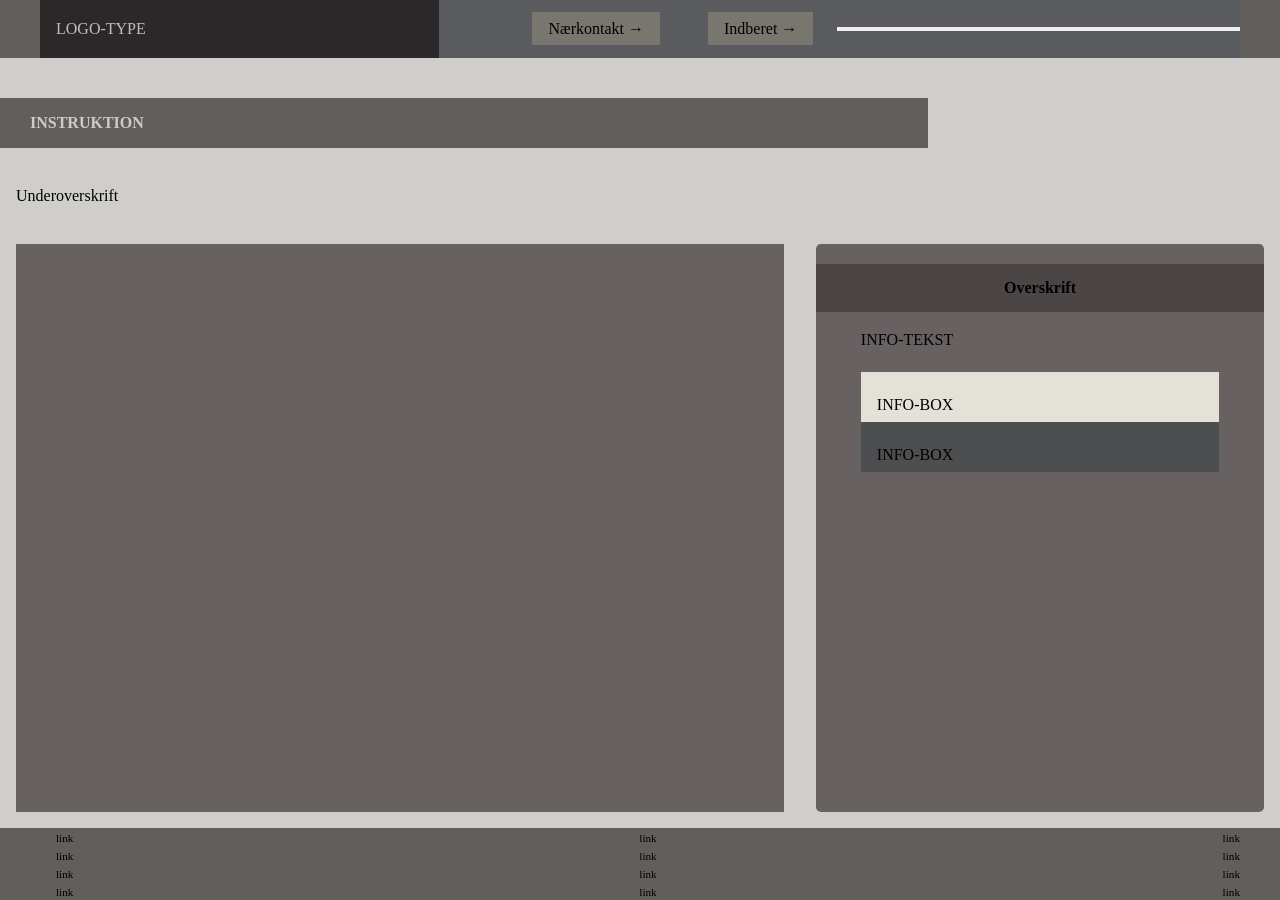
==== instruction.html @ 0f815998 "initializes project" ====
<!DOCTYPE html>
<html lang="da">

<head>
  <meta charset="UTF-8">
  <meta name="viewport" content="width=device-width, initial-scale=1.0">
  <link rel="stylesheet" href="css/custom.css">
  <link rel="stylesheet" href="css/fonts.css">
  <link rel="stylesheet" href="css/general.css">
  <link rel="stylesheet" href="css/layout.css">
  <link rel="stylesheet" href="css/burger.css">
  <link rel="stylesheet" href="css/cards.css">
  <link rel="stylesheet" href="css/infographic.css">
  <link rel="icon" type="image/png" href="img/fav.png">
  <title>Emergency Site</title>
</head>

<body id="instruction">
  <header>
    <nav>
      <div id="logotype-wrapper" class="logo">
        <a href="index.html"> LOGO-TYPE </a>
      </div>
      <ul class="menu">
        <li><a class="menuItem" href="instruction.html">Nærkontakt </a></li>
        <li><a class="menuItem" href="register.html">Indberet</a></li>
      </ul>
      <button class="burger">
        <span class="line"></span>
        <span class="line"></span>
        <span class="line"></span>
      </button>
    </nav>
  </header>

  <main>
    <h1>INSTRUKTION</h1>
    <p>Underoverskrift</p>
    <section class="info-graphic"></section>
    <section class="info-text">
      <h2>Overskrift</h2>
      <article>
        <p class="placeholder">INFO-TEKST</p>
      </article>
      <aside id="efficiency" class="info-box">INFO-BOX</aside>
      <aside id="requirement" class="info-box">INFO-BOX</aside>
    </section>
  </main>

  <footer>
    <nav>
      <ul>
        <li><a href="#">link</a></li>
        <li><a href="#">link</a></li>
        <li><a href="#">link</a></li>
        <li><a href="#">link</a></li>
      </ul>
      <ul>
        <li><a href="#">link</a></li>
        <li><a href="#">link</a></li>
        <li><a href="#">link</a></li>
        <li><a href="#">link</a></li>
      </ul>
      <ul>
        <li><a href="#">link</a></li>
        <li><a href="#">link</a></li>
        <li><a href="#">link</a></li>
        <li><a href="#">link</a></li>
      </ul>
    </nav>
  </footer>
</body>

</html>
---- css/custom.css ----
:root {
  /* Background color */
  --color-bg: #cfceca;

  /* Header background color */
  --color-head-bg: #625e5c;

  /* Logotype */
  --color-logotype-bg: #2a2828;
  --color-text-logotype: #c1bfb8;
  --font-logotype-size: 1rem;

  /* Global menu */
  --color-menu-bg: #5a5b5e;
  /* Links */
  --color-link-bg: #78766e;
  --color-link-hover: #fff;
  --color-link-active: #99958f;
  --border-radius-links: 1px;

  /* Headlines (size)*/
  --font-h1-size: 1rem;
  --font-h2-size: 1rem;
  --font-h3-size: 1rem;

  --headline2-size: 1rem;
  --headline3-size: 1rem;
  --font-sub1-size: 1rem;

  /* Headlines (color) */
  --color-headline-bg: #4b4545;

  /* Tekst */
  --color-text: #000;
  --color-text-inverted: #cdccc4;

  /* Andet tekst */
  --followup-text-size: 1rem;

  /*  Margins */
  --margin-head-bottom: 5px;

  /* Borders */
  --border-radius: 5px;

  /* Cards */
  --color-card-bg: #e3e1d8;
  --color-card-bg-inverted: #4d4e4f;
  --color-cta-card-bg: #847f7e;
  --color-cta-card-bg-inverted: #c0bfb9;

  /* Fonts & font weights*/
  --font-family-sans: ui-sans-serif;
  --font-weight-bold: 700;
  --font-weight-medium: 500;
  --font-weight-regular: 300;
  --font-weight-light: 200;

  /* Infographics background colors*/
  --color-info-bg: #676161;
}
---- css/fonts.css ----
@font-face {
  font-family: "Rubik";
  src: url("../fonts/Rubik-VariableFont_wght.woff2") format("woff2-variations"),
    url("/fonts/Rubik-Regular.woff") format("woff");
  font-weight: 200 700;
  font-style: normal;
}
---- css/general.css ----
* {
  margin: 0;
  padding: 0;
  box-sizing: border-box;
}
body {
  font-family: var(--font-family-sans);
  color: var(--color-text);
  background-color: var(--color-bg);
}
header {
  height: min-content;
  background-color: var(--color-head-bg);
}
#main-disclamer {
  height: 225px;
  background-color: var(--color-head-bg);
  display: flex;
  justify-content: flex-start;
  align-items: center;
  padding-left: 2rem;
  padding-bottom: 2%;
  margin-bottom: var(--margin-head-bottom);
}
#main-disclamer-content {
  display: flex;
  column-gap: 1rem;
}
main section {
  padding: 20px;
  border-radius: var(--border-radius);
}
h1 {
  font-size: var(--font-h1-size);
  font-weight: var(--font-weight-bold);
  color: var(--color-text-inverted);
  margin: 5px 0;
  line-height: 1.3rem;
  text-align: left;
}

#instruction h1,
#register h1 {
  margin: 40px 0 20px 0;
  padding: 15px 30px;
  background-color: var(--color-head-bg);
  font-size: var(--font-h2-size);
}
#instruction p {
  grid-column: 1/-1;
  margin-bottom: 20px;
  font-size: var(--font-h2-size);
  line-height: 1.5rem;
}
.sub {
  font-size: var(--font-sub1-size);
  font-weight: var(--font-weight-light);
  color: var(--color-text-inverted);
}
h2 {
  font-size: var(--headline2-size);
}
h3 {
  font-size: var(--headline3-size);
}
main > h1 {
  width: calc(80% - 6rem);
}
/* NAVIGATION STRUCTURES */
header > nav {
  height: 100%;
  background-color: var(--color-menu-bg);
}
nav ul {
  list-style: none;
}
a {
  font-family: var(--font-family-sans);
}
nav a {
  text-decoration: none;
  color: var(--color-text);
}
/* Måske skal du lave en ny regel for logotype-wrapper, når du har lavet din logotype */
#logotype-wrapper {
  background-color: var(--color-logotype-bg);
  display: flex;
  justify-content: flex-start;
  align-items: center;
  height: 3.6rem;
}
#logotype-wrapper > a {
  color: var(--color-text-logotype);
  font-size: var(--font-logotype-size);
  font-weight: var(--font-weight-medium);
  width: max-content;
  margin-left: 1rem;
}
/* Global menu */
header nav li a {
  margin: 1.5rem;
  background-color: var(--color-link-bg);
  color: var(--color-text);
  font-size: var(--followup-text-size);
  padding: 0.5rem 1rem;
  border-radius: var(--border-radius-links);
}
/* Pilen efter menu-tekst */
header > nav li > a:after {
  content: " \2192";
}
/* Global menu hover effekt - Lav den om til det, du synes */
nav a:hover {
  background-color: var(--color-link-hover);
}
nav a:active {
  background-color: var(--color-link-active);
}

/* FOOTER */
footer {
  background-color: var(--color-head-bg);
}

footer a {
  font-size: 0.7rem;
}
---- css/layout.css ----
/* LAYOUT FOR MAIN CONTENT */
body {
  display: grid;
  grid-template-rows: auto 1fr auto;
  min-height: 100vh;
  margin: 0 auto;
}
main {
  display: grid;
  row-gap: 1rem;
}
main > *:not(:first-child) {
  margin: 0 1rem;
}
main {
  grid-template-rows: min-content min-content 1fr min-content;
}
#instruction main {
  grid-template-rows: min-content min-content min-content 1fr min-content;
}
/* LAYOUT FOR HEADER AND FOOTER */
footer {
  display: grid;
  grid-template-columns: 1fr minmax(300px, 1200px) 1fr;
}

header {
  grid-row: 1;
  display: grid;
  grid-template-columns: 1fr minmax(300px, 1200px) 1fr;
}
header nav,
footer nav {
  grid-column: 2 / 3;
  display: flex;
  justify-content: space-between;
  align-items: center;
}
header nav > * {
  flex: 1;
}
nav ul {
  display: flex;
  justify-content: flex-end;
  align-items: center;
}
header ul {
  height: 100%;
  width: clamp(175px, 50%, 300px);
}
footer ul {
  flex-direction: column;
  padding-left: 1rem;
}

/* LAYOUT FOR SECTIONS */

@media (width > 600px) {
  #instruction > main,
  #register > main {
    grid-template-columns: 5fr 3fr;
    grid-template-rows: auto auto 1fr auto;
  }

  .qr {
    order: 1;
  }

  h1 {
    grid-column: 1 / -1;
  }
}
---- css/cards.css ----
.daily_card {
  background-color: var(--color-card-bg);
  display: grid;
  grid-template-columns: 3fr 5fr;
  gap: 10px;
  padding: 40px 0 40px 20px;
  border-radius: var(--border-radius);
  height: minmax(200px, min-content);
}
.daily_text {
  display: grid;
  grid-template-rows: repeat(3, min-content);
  gap: 10px;
}
.daily_text h2 {
  background-color: var(--color-headline-bg);
  color: var(--color-text-inverted);
  padding: calc(1.1rem / 1.5) 0 calc(1.1rem / 2) 1rem;
  margin: 0 0 0.5rem 0;
}
.daily_text p {
  padding-right: 2rem;
  margin: 0 0 1rem 0;
}
.daily_text .cta_btn {
  justify-self: left;
  width: 80%;
}
.daily_img {
  width: 100%;
  height: 100%;
  object-fit: cover;
}
.news_card {
  background-color: var(--color-card-bg);
  display: grid;
  gap: 0.4rem;
  padding: 1rem 0;
  height: minmax(300px, min-content);
}
.news_card:nth-child(2n) {
  background-color: var(--color-card-bg-inverted);
}
.news_card > * {
  padding: 0 1rem;
}
.news_card h3 {
  margin: 0.5rem 0 0 0;
}
.news_card p {
  margin: 0 0 1rem 0;
}
.news_card:first-child:before {
  content: "BREAKING NEWS";
  background-color: var(--color-headline-bg);
  color: var(--color-text);
  font-size: var(--font-h3-size);
  font-weight: var(--font-weight-medium);
  text-align: center;
  line-height: 1rem;
  padding: calc(1.1rem / 1.5) 0 calc(1.1rem / 2) 0;
}
.news_card:first-child {
  border-radius: var(--border-radius) var(--border-radius) 0 0;
}
.news_card:last-child {
  border-radius: 0 0 var(--border-radius) var(--border-radius);
}

.news_card .cta_btn {
  justify-self: center;
}
.cta_btn {
  display: inline-block;
  padding: 0.4rem 1rem;
  background-color: var(--color-cta-card-bg);
  color: var(--color-text-inverted);
  text-decoration: none;
  width: max-content;
  border-radius: var(--border-radius);
}
.news_card .cta_btn {
  background-color: var(--color-cta-card-bg);
}
.news_card:nth-of-type(2n) .cta_btn {
  background-color: var(--color-cta-card-bg-inverted);
  color: var(--color-text);
}
.cta_btn:after {
  content: "\2192";
  margin-left: 1rem;
}
---- css/infographic.css ----
#head-txt {
  fill: rgb(54, 54, 54);
}
.info-graphic,
.info-text {
  background-color: var(--color-info-bg);
  padding: 20px 0;
}
.info-graphic {
  border-radius: 0;
  margin: 60px auto 80px auto;
}
.info-text h2 {
  line-height: 3rem;
  text-align: center;
  background-color: var(--color-headline-bg);
  color: var(--color-text);
  margin-bottom: 1rem;
}
.info-text h3 {
  font-size: 0.8rem;
  line-height: 0.8rem;
  font-weight: 600;
  margin: 0;
  padding: 0;
}
.info-text > *:not(:first-child) {
  margin: 0 clamp(1rem, 10%, 7rem);
}
.info-text p {
  font-size: 0.8rem;
  line-height: 1.3;
  margin: 0 0 1.2rem 0;
  padding: 0;
}
.info-box {
  padding: 1.5rem 1rem 0.5rem 1rem;
  background-color: var(--color-card-bg);
}
.info-box:nth-of-type(2n) {
  background-color: var(--color-card-bg-inverted);
}
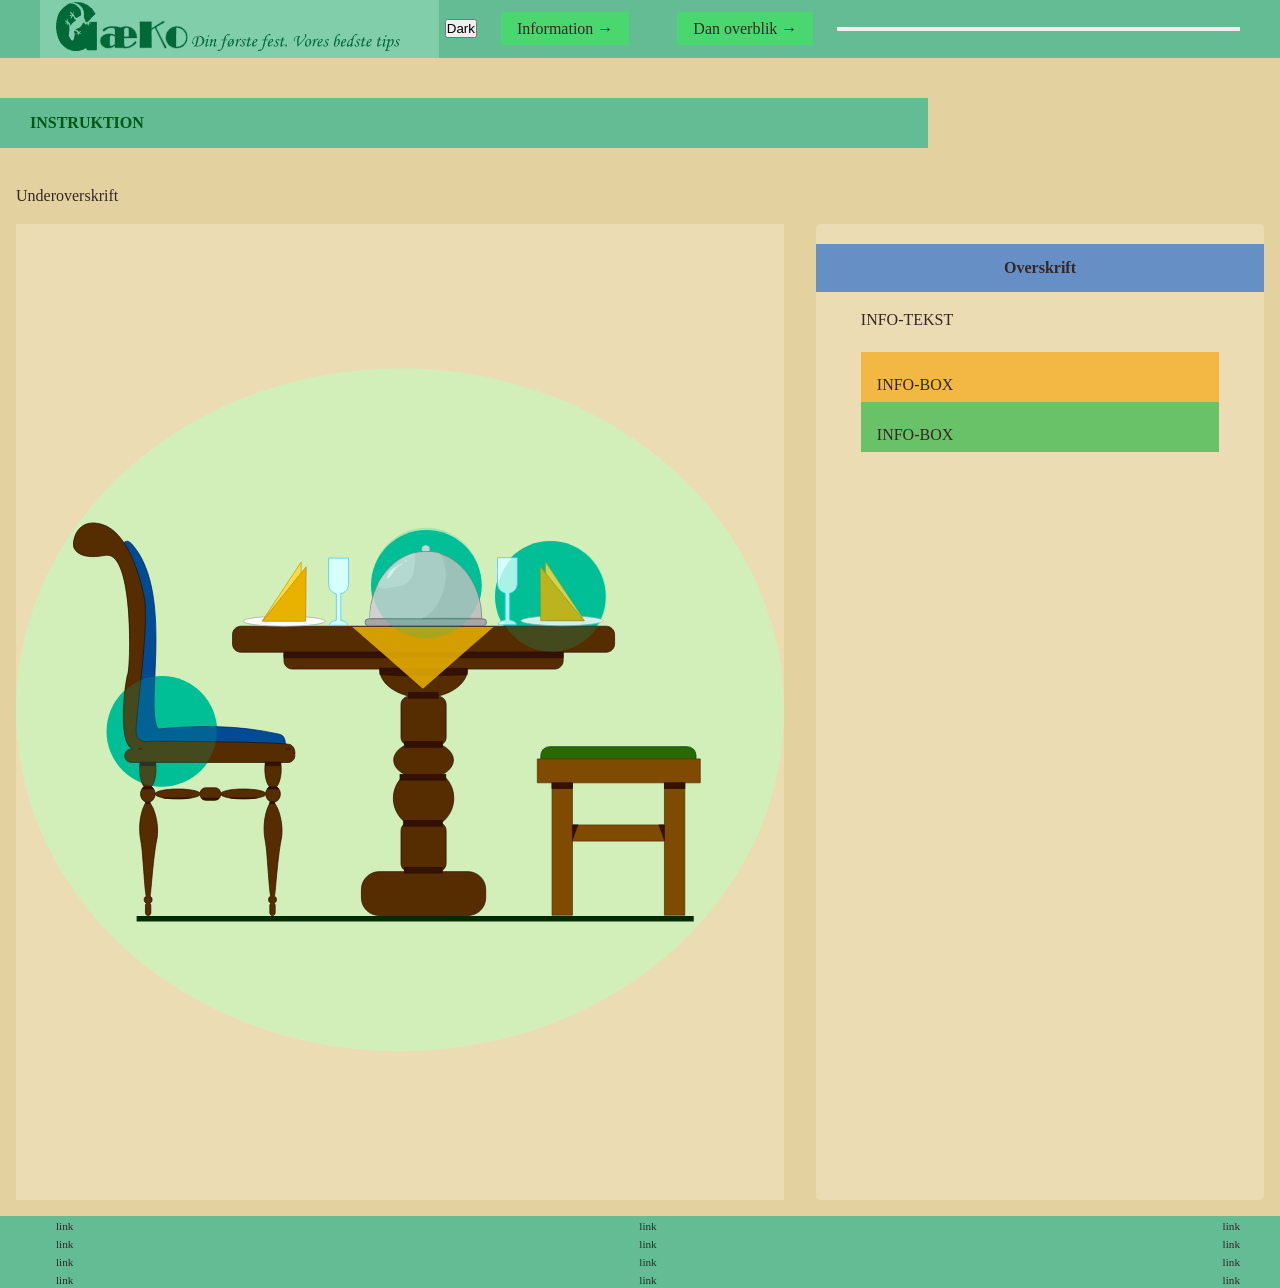
==== commit 1c2b2202: "everything changed from last submit" ====
--- a/instruction.html
+++ b/instruction.html
@@ -19,11 +19,13 @@
   <header>
     <nav>
       <div id="logotype-wrapper" class="logo">
-        <a href="index.html"> LOGO-TYPE </a>
+        <a href="index.html"> <img src="imgs/gaeko_logotype.webp" alt="gæko"> <img src="imgs/gaeko_slogan2.webp"
+            alt="slogan"> </a>
       </div>
       <ul class="menu">
-        <li><a class="menuItem" href="instruction.html">Nærkontakt </a></li>
-        <li><a class="menuItem" href="register.html">Indberet</a></li>
+        <button id="toggle-btn">Dark</button>
+        <li><a class="menuItem" href="instruction.html">Information</a></li>
+        <li><a class="menuItem" href="register.html">Dan overblik</a></li>
       </ul>
       <button class="burger">
         <span class="line"></span>
@@ -36,7 +38,183 @@
   <main>
     <h1>INSTRUKTION</h1>
     <p>Underoverskrift</p>
-    <section class="info-graphic"></section>
+    <section class="info-graphic">
+      <?xml version="1.0" encoding="UTF-8"?>
+      <svg id="Layer_2" data-name="Layer 2" xmlns="http://www.w3.org/2000/svg" width="1048.2" height="931.79"
+        viewBox="0 0 1048.2 931.79">
+        <g id="Baggrund">
+          <path
+            d="M1048.2,465.89c0,257.31-234.64,465.9-524.1,465.9S0,723.2,0,465.89,234.65,0,524.1,0c9.46,0,18.87.22,28.21.67.81.03,1.62.07,2.43.13,275.2,14.09,493.46,216.93,493.46,465.09Z"
+            style="fill: #bfffbf; opacity: .56;" />
+          <rect x="164.63" y="747.19" width="760.34" height="7.47" style="fill: #032a00;" />
+          <circle cx="199.07" cy="495.28" r="75.54" style="fill: #00bf96;" />
+          <circle cx="560.06" cy="296.02" r="75.54" style="fill: #00bf96;" />
+          <circle cx="559.25" cy="246.65" r="5.72" style="fill: #e6e6e6; stroke: #959595; stroke-miterlimit: 10;" />
+          <circle cx="729.29" cy="311.05" r="75.54" style="fill: #00bf96;" />
+        </g>
+        <g id="Bord">
+          <path
+            d="M805.68,351.68h-498.87c-6.2,0-11.27,5.07-11.27,11.27v12.92c0,6.2,5.07,11.27,11.27,11.27h58.94v11.73c0,6.2,5.07,11.27,11.27,11.27h119.32c0,17.35,17.36,32.05,41.36,37.14h-.98c-6.2,0-11.27,5.07-11.27,11.27v44.79c0,4.64,2.84,8.64,6.87,10.37-10.18,4.62-16.81,12.1-16.81,20.55s6.01,15.22,15.38,19.87c-9.66,7.55-15.87,19.29-15.87,32.5,0,13.86,6.84,26.11,17.33,33.58-4.04,1.72-6.89,5.73-6.89,10.38v44.79c0,6.2,5.07,11.27,11.27,11.27h-41.1c-13.31,0-24.2,10.89-24.2,24.2v11.5c0,13.31,10.89,24.2,24.2,24.2h121.25c13.31,0,24.2-10.89,24.2-24.2v-11.5c0-13.31-10.89-24.2-24.2-24.2h-41.1c6.2,0,11.27-5.07,11.27-11.27v-44.79c0-4.65-2.85-8.66-6.89-10.38,10.48-7.48,17.33-19.73,17.33-33.58s-6.22-24.95-15.87-32.5c9.37-4.65,15.38-11.82,15.38-19.87,0-8.45-6.63-15.93-16.81-20.55,4.03-1.72,6.87-5.73,6.87-10.37v-44.79c0-6.2-5.07-11.27-11.27-11.27h-.98c24.01-5.09,41.36-19.79,41.36-37.14h119.32c6.2,0,11.27-5.07,11.27-11.27v-11.73h58.94c6.2,0,11.27-5.07,11.27-11.27v-12.92c0-6.2-5.07-11.27-11.27-11.27Z"
+            style="fill: #552d00; stroke: #2a1000; stroke-miterlimit: 10;" />
+          <rect x="365.77" y="386.93" width="380.98" height="7.91"
+            style="fill: #351104; stroke: #2a1000; stroke-miterlimit: 10;" />
+          <rect x="535.5" y="441.96" width="40.59" height="7.91"
+            style="fill: #351104; stroke: #2a1000; stroke-miterlimit: 10;" />
+          <rect x="530.1" y="508.98" width="51.75" height="7.91"
+            style="fill: #351104; stroke: #2a1000; stroke-miterlimit: 10;" />
+          <rect x="524.1" y="553.84" width="62.54" height="7.91"
+            style="fill: #351104; stroke: #2a1000; stroke-miterlimit: 10;" />
+          <rect x="528.85" y="616.68" width="53" height="7.91"
+            style="fill: #351104; stroke: #2a1000; stroke-miterlimit: 10;" />
+          <rect x="530.1" y="680.71" width="51.75" height="7.91"
+            style="fill: #351104; stroke: #2a1000; stroke-miterlimit: 10;" />
+          <path
+            d="M615.68,418.1c-49.14.87-65.44,3.51-119-.58.02-2.92-.1-5.79.1-8.71,40.79,0,77.58.78,119.01.32.27,3.01.03,5.97-.11,8.97Z"
+            style="fill: #351104; stroke: #2a1000; stroke-miterlimit: 10;" />
+        </g>
+        <g id="Skammel">
+          <rect x="716.31" y="516.05" width="211.82" height="33.55" rx="12" ry="12"
+            style="fill: #296a00; stroke: #003f19; stroke-miterlimit: 10;" />
+          <path
+            d="M933.89,532.83h-222.37v32.59h20.13v180.67h27.8v-101.12h125.56v101.12h27.8v-180.67h21.09v-32.59ZM885,622.92h-125.56v-57.51h125.56v57.51Z"
+            style="fill: #7f4b00; stroke: #553400; stroke-miterlimit: 10;" />
+          <rect x="731.52" y="565.42" width="27.92" height="7.91"
+            style="fill: #351104; stroke: #2a1000; stroke-miterlimit: 10;" />
+          <rect x="885" y="565.42" width="27.92" height="7.91"
+            style="fill: #351104; stroke: #2a1000; stroke-miterlimit: 10;" />
+          <polyline points="759.44 644.97 759.44 622.92 767.36 622.92"
+            style="fill: #351104; stroke: #2a1000; stroke-miterlimit: 10;" />
+          <polyline points="885 644.97 885 622.92 877.09 622.92"
+            style="fill: #351104; stroke: #2a1000; stroke-miterlimit: 10;" />
+        </g>
+        <g id="Pude_til_stol" data-name="Pude til stol">
+          <path
+            d="M367.71,511.05c-1.09-6.39-1.4-10.5-9.8-12.34-55.77-12.22-108.19-11.85-163.85-6.75-19.42-28.34,22.52-183.06-34.56-250.75-5.91-7.01-8.85-7.09-14.82-1.54-2.5,2.32-1.66,4-1.68,8.55-.05,10.88-1.99,1,2.1,15.89,40.8,148.43-23.91,174.62,17.09,245.09,3.57,6.14,8.63,6.53,14.2,5.45,1.96,2.92,4.5,4.74,9.96,3.67,59.97-11.69,109.71.24,168.68,4.16,8.2.55,9.39-3.59,12.27-9.04.33-.62.53-1.66.41-2.39Z"
+            style="fill: #004b94; stroke: #00206a; stroke-miterlimit: 10;" />
+        </g>
+        <g id="Stol">
+          <g>
+            <path
+              d="M271.91,572.23h-13.14c-4.05,0-7.36,3.27-7.37,7.28-2.52-3.2-15.22-5.64-30.53-5.64-17.12,0-30.99,3.05-30.99,6.8s13.88,6.8,30.99,6.8c15.31,0,28.01-2.44,30.53-5.64,0,4,3.32,7.28,7.37,7.28h13.14c4.05,0,7.37-3.28,7.37-7.28v-2.32c0-4.01-3.32-7.28-7.37-7.28Z"
+              style="fill: #552d00; stroke: #2a1000; stroke-miterlimit: 10;" />
+            <path
+              d="M377.82,516.04s-1.26-1.52-3.1-2.58c-6.56-3.77-156.29-4.68-190.32-4.86,0,0-19.43,4.86-20.5-12.41s18.35-147.31,11.33-182.93c-7.01-35.61-24.28-90.11-57.2-100.37-32.92-10.25-41.01,18.89-39.39,30.22,0,0,3.78,19.43,43.17,11.87,39.39-7.55,34.53,152.17,30.76,161.88-3.42,8.8-14.82,93.85,6.37,102.27h-1.16c-5.14,0-9.35,4.16-9.35,9.24h0c0,5.08,4.21,9.24,9.35,9.24h11.65c-.44,2.86-.68,5.96-.68,9.18,0,10.54,2.55,19.65,6.25,23.99-3.04,1.95-5.09,5.64-5.09,9.88,0,5.34,3.25,9.8,7.63,11.01-1.71,2.62-3.44,6.73-4.68,9.95-1.59,4.86-3.47,12.17-3.98,21.34-.37,6.69.09,12.43.7,16.78.71,4.9,2.06,11.63,2.73,19.78,2.64,32.22,3.59,51.94,5.47,60.78-1.62.59-2.79,2.11-2.79,3.91v1.33c0,2.03,1.49,3.73,3.44,4.1-1.04.63-1.74,1.76-1.74,3.05v10.28c0,1.97,1.63,3.59,3.63,3.59h.06c2,0,3.63-1.61,3.63-3.59v-10.28c0-1.29-.7-2.41-1.74-3.05,1.95-.37,3.44-2.07,3.44-4.1v-1.33c0-1.77-1.13-3.28-2.7-3.89,1.48-9.3,2.45-30.21,6.38-60.81,1.09-8.46,2.51-15.45,3.43-20.5.65-6.63.39-12.17,0-16.06-.15-1.51-.65-6.04-2.06-11.7-1.15-4.62-2.53-8.42-3.73-11.31-.64-1.14-1.67-2.97-2.9-5.27-.7-1.31-1.22-2.3-1.62-3.06,4.26-1.3,7.4-5.7,7.4-10.95,0-4.24-2.05-7.94-5.09-9.88,3.7-4.34,6.25-13.45,6.25-23.99,0-3.23-.24-6.32-.68-9.18h149.95c-.44,2.86-.68,5.96-.68,9.18,0,10.54,2.55,19.65,6.25,23.99-2.77,1.77-4.72,5-5.04,8.78-2.41-3.23-15.18-5.7-30.58-5.7-17.12,0-30.99,3.05-30.99,6.8s13.88,6.8,30.99,6.8c15.4,0,28.17-2.47,30.58-5.7.38,4.48,3.06,8.2,6.69,9.61-1.76,2.6-3.59,6.91-4.87,10.24-1.59,4.86-3.47,12.17-3.98,21.34-.37,6.69.09,12.43.7,16.78.71,4.9,2.06,11.63,2.73,19.78,2.64,32.18,3.59,51.9,5.46,60.75-1.67.56-2.88,2.11-2.88,3.94v1.33c0,2.03,1.49,3.73,3.44,4.1-1.04.63-1.74,1.76-1.74,3.05v10.28c0,1.97,1.63,3.59,3.63,3.59h.06c2,0,3.63-1.61,3.63-3.59v-10.28c0-1.29-.7-2.41-1.74-3.05,1.95-.37,3.44-2.07,3.44-4.1v-1.33c0-1.73-1.08-3.23-2.61-3.86,1.49-9.29,2.45-30.21,6.38-60.84,1.09-8.46,2.51-15.45,3.43-20.5.65-6.63.39-12.17,0-16.06-.15-1.51-.65-6.04-2.06-11.7-1.15-4.62-2.53-8.42-3.73-11.31-.64-1.14-1.67-2.97-2.9-5.27-.63-1.18-1.12-2.1-1.5-2.83,4.74-.89,8.35-5.55,8.35-11.18,0-4.24-2.05-7.94-5.09-9.88,3.7-4.34,6.25-13.45,6.25-23.99,0-3.23-.24-6.32-.68-9.18h9.95c5.14,0,9.35-4.16,9.35-9.24h0c0-1.41-.33-2.74-.91-3.93.34.55.64,1.11.91,1.66.17-3.01-.18-6.99-2.73-10.07ZM166.59,519.14c2.13-.04,4.12-.03,5.95,0h-5.95ZM367.75,519.14c.86-.15,3.89-.73,6.97.69,0,0,.01,0,.02,0-1.09-.44-2.28-.69-3.53-.69h-3.46Z"
+              style="fill: #552d00; stroke: #2a1000; stroke-miterlimit: 10;" />
+          </g>
+          <rect x="169.57" y="537.08" width="20.31" height="5.04"
+            style="fill: #351104; stroke: #2a1000; stroke-miterlimit: 10;" />
+          <rect x="340.42" y="537.08" width="20.31" height="5.04"
+            style="fill: #351104; stroke: #2a1000; stroke-miterlimit: 10;" />
+          <path
+            d="M276.66,586.52h-2.81s-.1,0-.1,0h-17.37s-2.43,0-2.43,0h-.38v.22h.26s-.04.05-.04.08v.1c0,.07.07.13.18.17.01.06.07.11.16.14v.03c0,.09.11.16.28.2.02.08.13.15.3.19,0,.1.15.18.35.21.06.04.14.08.24.1.05.08.2.14.38.16.06.1.26.17.5.17h.17s.02.05.04.07h0s.01.01.01.01c.09.07.26.13.47.13h.07c.1.06.25.1.43.1h.13c.09.03.21.06.33.06h.06c.1.05.23.08.39.08h.52c.07.03.14.05.23.05h12.9v-.05h.05c.16,0,.29-.03.39-.08h.06c.13,0,.24-.02.33-.06h.13c.18,0,.33-.04.43-.1h.07c.21,0,.38-.05.47-.13h.01s.04-.06.04-.09h.17c.25,0,.45-.07.5-.17.19-.02.33-.08.38-.16.1-.02.19-.05.24-.1.2-.03.35-.11.35-.21.17-.03.28-.1.3-.19.16-.04.28-.11.28-.2v-.03c.09-.04.14-.09.16-.14.11-.04.18-.1.18-.17v-.1s-.02-.06-.04-.08h.26v-.22Z"
+            style="fill: #351104; stroke: #2a1000; stroke-miterlimit: 10;" />
+          <path
+            d="M239.25,585.61h-4.89s-.18,0-.18,0h-30.21s-4.23,0-4.23,0h-.67v.18h.45s-.07.04-.07.07v.08c0,.05.12.1.31.13.02.04.12.08.27.11v.02c0,.07.2.13.48.16.03.07.23.12.52.15,0,.08.26.14.6.17.1.03.24.06.42.08.09.06.34.11.66.13.1.08.45.14.88.14h.29s.04.04.08.06h0s.02.01.02.01c.15.06.45.1.81.1h.13c.17.05.43.08.74.08h.22c.16.03.36.04.58.04h.1c.17.04.41.06.68.06h.91c.11.02.24.04.39.04h22.44v-.04h.08c.27,0,.51-.02.68-.06h.1c.22,0,.42-.02.58-.04h.22c.31,0,.57-.03.74-.08h.13c.36,0,.66-.04.81-.1h.02s.07-.05.08-.07h.29c.43,0,.78-.06.88-.14.32-.02.57-.06.66-.13.18-.02.32-.04.42-.08.35-.03.6-.09.6-.17.29-.03.49-.08.52-.15.28-.03.48-.09.48-.16v-.02c.15-.03.25-.07.27-.11.19-.03.31-.08.31-.13v-.08s-.03-.05-.07-.07h.45v-.18Z"
+            style="fill: #351104;" />
+          <path
+            d="M172.29,573.72h.25s1.56,0,1.56,0h0s.07,0,.07,0h11.11s.07,0,.07,0h0s1.56,0,1.56,0h.25s0-.29,0-.29h-.17s.03-.07.03-.11v-.13c0-.09-.05-.17-.11-.22,0-.07-.04-.14-.1-.19v-.04c0-.11-.07-.21-.18-.26-.01-.11-.08-.2-.19-.25,0-.13-.09-.24-.22-.28-.04-.06-.09-.1-.16-.13-.03-.1-.13-.18-.25-.21-.04-.13-.17-.23-.32-.23h-.11s-.01-.06-.03-.09v-.02s0,0,0,0c-.06-.1-.17-.17-.3-.17h-.05c-.06-.08-.16-.13-.27-.13h-.08c-.06-.04-.13-.07-.22-.07h-.04c-.06-.06-.15-.1-.25-.1h-.34s-.09-.06-.15-.06h-.27s-.71,0-.71,0h-.56s-3.55,0-3.55,0h-.75s-.71,0-.71,0h-1.76s0,.06,0,.06h-.03c-.1,0-.19.04-.25.1h-.04c-.08,0-.16.03-.22.07h-.08c-.12,0-.21.05-.27.13h-.05c-.13,0-.25.07-.3.17h0v.02s-.03.06-.03.09h-.11c-.16,0-.29.1-.32.23-.12.03-.21.1-.25.21-.07.03-.12.07-.16.13-.13.04-.22.15-.22.28-.11.04-.18.14-.19.25-.1.05-.18.15-.18.26v.04c-.06.05-.09.11-.1.19-.07.06-.11.13-.11.22v.13s0,.08.03.11h-.17s0,.29,0,.29Z"
+            style="fill: #351104; stroke: #2a1000; stroke-miterlimit: 10;" />
+          <path
+            d="M176.22,593.91h.12s.74,0,.74,0h0s.03,0,.03,0h5.24s.03,0,.03,0h0s.74,0,.74,0h.12s0-.29,0-.29h-.08s.01-.07.01-.11v-.13c0-.09-.02-.17-.05-.22,0-.07-.02-.14-.05-.19v-.04c0-.11-.03-.21-.08-.26,0-.11-.04-.2-.09-.25,0-.13-.04-.24-.11-.28-.02-.06-.04-.1-.07-.13-.02-.1-.06-.18-.12-.21-.02-.13-.08-.23-.15-.23h-.05s0-.06-.01-.09v-.02s0,0,0,0c-.03-.1-.08-.17-.14-.17h-.02c-.03-.08-.07-.13-.13-.13h-.04s-.06-.07-.1-.07h-.02c-.03-.06-.07-.1-.12-.1h-.16s-.04-.06-.07-.06h-.46s-.26,0-.26,0h-1.69s-.05,0-.05,0h-.29s-.34,0-.34,0h-.83s0,.06,0,.06h-.01s-.09.04-.12.1h-.02s-.07.03-.1.07h-.04c-.05,0-.1.05-.13.13h-.02c-.06,0-.12.07-.14.17h0v.02s-.01.06-.01.09h-.05c-.08,0-.14.1-.15.23-.06.03-.1.1-.12.21-.03.03-.06.07-.07.13-.06.04-.1.15-.11.28-.05.04-.09.14-.09.25-.05.05-.08.15-.08.26v.04s-.04.11-.05.19c-.03.06-.05.13-.05.22v.13s0,.08.01.11h-.08s0,.29,0,.29Z"
+            style="fill: #351104;" />
+          <path
+            d="M343.36,573.72h.24s1.52,0,1.52,0h0s.06,0,.06,0h10.78s.06,0,.06,0h0s1.52,0,1.52,0h.24s0-.29,0-.29h-.16s.02-.07.02-.11v-.13c0-.09-.04-.17-.11-.22,0-.07-.04-.14-.1-.19v-.04c0-.11-.07-.21-.17-.26,0-.11-.08-.2-.19-.25,0-.13-.09-.24-.22-.28-.04-.06-.09-.1-.15-.13-.03-.1-.12-.18-.24-.21-.04-.13-.16-.23-.32-.23h-.1s-.01-.06-.03-.09v-.02s0,0,0,0c-.05-.1-.16-.17-.29-.17h-.05c-.06-.08-.15-.13-.27-.13h-.08c-.06-.04-.13-.07-.21-.07h-.04c-.06-.06-.15-.1-.24-.1h-.33s-.09-.06-.14-.06h-.26s-.68,0-.68,0h-.54s-3.45,0-3.45,0h-.73s-.69,0-.69,0h-1.7s0,.06,0,.06h-.03c-.1,0-.18.04-.24.1h-.04c-.08,0-.15.03-.21.07h-.08c-.11,0-.21.05-.27.13h-.05c-.13,0-.24.07-.29.17h0v.02s-.02.06-.03.09h-.1c-.15,0-.28.1-.32.23-.12.03-.21.1-.24.21-.07.03-.12.07-.15.13-.13.04-.22.15-.22.28-.11.04-.18.14-.19.25-.1.05-.17.15-.17.26v.04c-.06.05-.09.11-.1.19-.07.06-.11.13-.11.22v.13s0,.08.02.11h-.16s0,.29,0,.29Z"
+            style="fill: #351104; stroke: #2a1000; stroke-miterlimit: 10;" />
+          <path
+            d="M331.15,585.46h-4.89s-.18,0-.18,0h-30.21s-4.23,0-4.23,0h-.67v.21h.45s-.07.05-.07.08v.09c0,.06.12.12.31.16.02.05.12.1.27.13v.03c0,.08.2.15.48.19.03.08.23.15.52.18,0,.09.26.17.6.2.1.04.24.07.42.09.09.07.34.13.66.15.1.09.45.16.88.16h.29s.04.05.08.07h0s.02.01.02.01c.15.07.45.12.81.12h.13c.17.06.43.09.74.09h.22c.16.03.36.05.58.05h.1c.17.04.41.07.68.07h.91c.11.03.24.04.39.04h22.44v-.04h.08c.27,0,.51-.03.68-.07h.1c.22,0,.42-.02.58-.05h.22c.31,0,.57-.04.74-.09h.13c.36,0,.66-.05.81-.12h.02s.07-.06.08-.08h.29c.43,0,.78-.07.88-.16.32-.02.57-.07.66-.15.18-.02.32-.05.42-.09.35-.03.6-.11.6-.2.29-.03.49-.1.52-.18.28-.04.48-.1.48-.19v-.03c.15-.03.25-.08.27-.13.19-.04.31-.09.31-.16v-.09s-.03-.05-.07-.08h.45v-.21Z"
+            style="fill: #351104;" />
+          <path
+            d="M346.14,593.91h.11s.7,0,.7,0h0s.03,0,.03,0h4.97s.03,0,.03,0h0s.7,0,.7,0h.11s0-.29,0-.29h-.07s.01-.07.01-.11v-.13c0-.09-.02-.17-.05-.22,0-.07-.02-.14-.04-.19v-.04c0-.11-.03-.21-.08-.26,0-.11-.04-.2-.09-.25,0-.13-.04-.24-.1-.28-.02-.06-.04-.1-.07-.13-.02-.1-.06-.18-.11-.21-.02-.13-.07-.23-.15-.23h-.05s0-.06-.01-.09v-.02s0,0,0,0c-.02-.1-.07-.17-.13-.17h-.02c-.03-.08-.07-.13-.12-.13h-.04s-.06-.07-.1-.07h-.02c-.03-.06-.07-.1-.11-.1h-.15s-.04-.06-.07-.06h-.43s-.25,0-.25,0h-1.6s-.05,0-.05,0h-.28s-.32,0-.32,0h-.78s0,.06,0,.06h-.01s-.08.04-.11.1h-.02s-.07.03-.1.07h-.04c-.05,0-.09.05-.12.13h-.02c-.06,0-.11.07-.13.17h0s0,.02,0,.02c0,.03-.01.06-.01.09h-.05c-.07,0-.13.1-.15.23-.05.03-.09.1-.11.21-.03.03-.05.07-.07.13-.06.04-.1.15-.1.28-.05.04-.08.14-.09.25-.05.05-.08.15-.08.26v.04s-.04.11-.04.19c-.03.06-.05.13-.05.22v.13s0,.08.01.11h-.07s0,.29,0,.29Z"
+            style="fill: #351104; stroke: #2a1000; stroke-miterlimit: 10;" />
+        </g>
+        <g id="Tallerkener_og_glas" data-name="Tallerkener og glas">
+          <ellipse cx="366.13" cy="344.84" rx="56.12" ry="6.83"
+            style="fill: #fff; stroke: #a7a7a7; stroke-miterlimit: 10;" />
+          <ellipse cx="745.27" cy="344.21" rx="56.12" ry="6.83"
+            style="fill: #fff; stroke: #a7a7a7; stroke-miterlimit: 10;" />
+          <g>
+            <polygon points="722.78 263.92 723.42 343.99 775.73 343.99 722.78 263.92" style="fill: #ffdb3f;" />
+            <g>
+              <line x1="722.78" y1="263.92" x2="723.42" y2="343.99"
+                style="fill: none; stroke: #bf9c00; stroke-miterlimit: 10;" />
+              <line x1="775.73" y1="343.99" x2="722.78" y2="263.92"
+                style="fill: none; stroke: #bf9c00; stroke-miterlimit: 10;" />
+              <line x1="723.42" y1="343.99" x2="775.73" y2="343.99"
+                style="fill: none; stroke: #bf9c00; stroke-miterlimit: 10;" />
+            </g>
+          </g>
+          <g>
+            <polygon points="389.22 264.13 388.58 344.22 336.27 344.22 389.22 264.13" style="fill: #ffdb3f;" />
+            <g>
+              <line x1="389.22" y1="264.13" x2="388.58" y2="344.22"
+                style="fill: none; stroke: #bf9c00; stroke-miterlimit: 10;" />
+              <line x1="336.27" y1="344.22" x2="389.22" y2="264.13"
+                style="fill: none; stroke: #bf9c00; stroke-miterlimit: 10;" />
+              <line x1="388.58" y1="344.22" x2="336.27" y2="344.22"
+                style="fill: none; stroke: #bf9c00; stroke-miterlimit: 10;" />
+            </g>
+          </g>
+          <g>
+            <polygon points="395.99 270.73 395.26 344.84 336.27 344.84 395.99 270.73" style="fill: #e9b100;" />
+            <g>
+              <line x1="395.99" y1="270.73" x2="395.26" y2="344.84"
+                style="fill: none; stroke: #bf8600; stroke-miterlimit: 10;" />
+              <line x1="336.27" y1="344.84" x2="395.99" y2="270.73"
+                style="fill: none; stroke: #bf8600; stroke-miterlimit: 10;" />
+              <line x1="395.26" y1="344.84" x2="336.27" y2="344.84"
+                style="fill: none; stroke: #bf8600; stroke-miterlimit: 10;" />
+            </g>
+          </g>
+          <g>
+            <polygon points="715.41 270.11 716.13 344.22 775.12 344.22 715.41 270.11" style="fill: #e9b100;" />
+            <g>
+              <line x1="715.41" y1="270.11" x2="716.13" y2="344.22"
+                style="fill: none; stroke: #bf8600; stroke-miterlimit: 10;" />
+              <line x1="775.12" y1="344.22" x2="715.41" y2="270.11"
+                style="fill: none; stroke: #bf8600; stroke-miterlimit: 10;" />
+              <line x1="716.13" y1="344.22" x2="775.12" y2="344.22"
+                style="fill: none; stroke: #bf8600; stroke-miterlimit: 10;" />
+            </g>
+          </g>
+          <path
+            d="M426.68,258.73v36.01h.03c.24,6.21,4.64,11.34,10.49,12.69v36.31c-5.43.75-9.46,3.46-9.46,6.69h25.02c0-3.23-4.03-5.94-9.46-6.69v-36.31c5.85-1.35,10.25-6.48,10.49-12.69h.03v-36.01h-27.14Z"
+            style="fill: #d4fffc; stroke: #3fc6ff; stroke-miterlimit: 10;" />
+          <path
+            d="M657.14,258.1v36.01h.03c.24,6.21,4.64,11.34,10.49,12.69v36.31c-5.43.75-9.46,3.46-9.46,6.69h25.02c0-3.23-4.03-5.94-9.46-6.69v-36.31c5.85-1.35,10.25-6.48,10.49-12.69h.03v-36.01h-27.14Z"
+            style="fill: #d4fffc; stroke: #3fc6ff; stroke-miterlimit: 10;" />
+          <polygon
+            points="459.07 352.72 555.35 352.72 651.63 352.72 603.49 394.84 555.35 436.96 507.21 394.84 459.07 352.72"
+            style="fill: #e9b100; opacity: .86;" />
+        </g>
+        <g id="Madklokke">
+          <path d="M482.89,340.98h76.32s76.4,0,76.4,0c0-50.5-34.19-91.44-76.36-91.44-42.17,0-76.36,40.94-76.36,91.44Z"
+            style="fill: #c1c1c1; stroke: #7b7b7b; stroke-miterlimit: 10;" />
+          <path
+            d="M482.81,340.47c3.87-53.63,37.35-100.51,95.87-88.01,3.27,7.07,7,14.22,7.71,22.02s.7,15.16-1.46,22.64c-2.14,7.48-5.51,16.84-8.8,23.13-3.29,6.29-7.72,10.68-11.84,14.52-4.12,3.85-6.81,3.65-10.72,6.72-23.56-.3-47.18-.12-70.77-1.02Z"
+            style="fill: #d1d1d1;" />
+          <path
+            d="M522.89,297.43c-6.42-.16-31.59,7.9-28.46-2.99,3.14-10.89,31.75-38.84,48.86-42.22,3.61,8.14.2,16.71-.59,25.88-.79,9.16-13.39,19.49-19.81,19.33Z"
+            style="fill: #dfdfdf;" />
+          <path
+            d="M522.86,269.8c2.88-1.02,7.49-6.02,2.73-3.39-7.53,4.15-16.9,8.87-18.61,16.67-2.07,9.42,6.96-1.94,8.2-5.27.55-1.47,5.31-7.18,7.68-8.02Z"
+            style="fill: #fff;" />
+          <path
+            d="M533.39,262.48c.24-.36,1.45-1.88-.02-.98-2.31,1.41-2.78,2.14-.15.83,3.18-1.58-1.94-2.43-2.51,1.04-.25,1.53,2.48-.59,2.67-.88Z"
+            style="fill: #fff;" />
+          <rect x="476.33" y="341.61" width="165.83" height="9.44" rx="4.72" ry="4.72"
+            style="fill: #a7a7a7; stroke: #656565; stroke-miterlimit: 10;" />
+        </g>
+        <g>
+          <ellipse id="Hotspot1" cx="199.07" cy="495.28" rx="74.93" ry="75.54" style="fill: #00bf96; opacity: .2;" />
+        </g>
+        <g>
+          <ellipse id="Hotspot2" cx="560.06" cy="292.86" rx="74.93" ry="75.54" style="fill: #00bf96; opacity: .2;" />
+        </g>
+        <g>
+          <ellipse id="Hotspot3" cx="731.18" cy="311.05" rx="74.93" ry="75.54" style="fill: #00bf96; opacity: .2;" />
+        </g>
+      </svg>
+    </section>
     <section class="info-text">
       <h2>Overskrift</h2>
       <article>
@@ -45,6 +223,7 @@
       <aside id="efficiency" class="info-box">INFO-BOX</aside>
       <aside id="requirement" class="info-box">INFO-BOX</aside>
     </section>
+
   </main>
 
   <footer>
@@ -69,6 +248,8 @@
       </ul>
     </nav>
   </footer>
+  <script src="js/svg.js"></script>
+  <script src="js/darkmode.js"></script>
 </body>
 
 </html>
--- a/css/custom.css
+++ b/css/custom.css
@@ -1,21 +1,22 @@
-:root {
+html {
+  color-scheme: light dark;
   /* Background color */
-  --color-bg: #cfceca;
+  --color-bg: light-dark(#e3d29f, #44351a);
 
   /* Header background color */
-  --color-head-bg: #625e5c;
+  --color-head-bg: light-dark(#63bc94, #033922);
 
   /* Logotype */
-  --color-logotype-bg: #2a2828;
-  --color-text-logotype: #c1bfb8;
+  --color-logotype-bg: light-dark(#81ceab, #052a1a);
+  --color-text-logotype: ;
   --font-logotype-size: 1rem;
 
   /* Global menu */
-  --color-menu-bg: #5a5b5e;
+  --color-menu-bg: light-dark(#63bc94, #084027);
   /* Links */
-  --color-link-bg: #78766e;
-  --color-link-hover: #fff;
-  --color-link-active: #99958f;
+  --color-link-bg: light-dark(#4ad76f, #215d31);
+  --color-link-hover: light-dark(#a3efa5, #0d3518);
+  --color-link-active: light-dark(#2d9b4b, #052a1a);
   --border-radius-links: 1px;
 
   /* Headlines (size)*/
@@ -28,11 +29,13 @@
   --font-sub1-size: 1rem;
 
   /* Headlines (color) */
-  --color-headline-bg: #4b4545;
+  --color-headline-bg: light-dark(#5587c8e2, #0c305ed4);
 
   /* Tekst */
-  --color-text: #000;
-  --color-text-inverted: #cdccc4;
+  --color-text: light-dark(#362727, #bfa766);
+  --color-text-inverted: light-dark(#005712, #15902e);
+  --input-color: light-dark(#fff, #846331);
+  --input-text-color: light-dark(#000, #f0d277);
 
   /* Andet tekst */
   --followup-text-size: 1rem;
@@ -44,10 +47,10 @@
   --border-radius: 5px;
 
   /* Cards */
-  --color-card-bg: #e3e1d8;
-  --color-card-bg-inverted: #4d4e4f;
-  --color-cta-card-bg: #847f7e;
-  --color-cta-card-bg-inverted: #c0bfb9;
+  --color-card-bg: light-dark(#f5b027c9, #66480bc9);
+  --color-card-bg-inverted: light-dark(#1eb23ca0, #0b581aa0);
+  --color-cta-card-bg: #7e847f;
+  --color-cta-card-bg-inverted: #b9c0bb;
 
   /* Fonts & font weights*/
   --font-family-sans: ui-sans-serif;
@@ -57,5 +60,74 @@
   --font-weight-light: 200;
 
   /* Infographics background colors*/
-  --color-info-bg: #676161;
+  --color-info-bg: light-dark(#ebdcb4, #584c29);
+
+  /* Checkliste */
+  label:has(input) {
+    display: flex;
+    align-items: center;
+    gap: 0.2rem;
+  }
+  label {
+    display: block;
+  }
+
+  /* Vandmærke */
+  .watermark {
+    position: absolute;
+    bottom: 80px;
+    right: 1px;
+    width: 400px;
+    opacity: 0.2;
+    pointer-events: none;
+  }
+
+  /* form {
+    display: block;
+    gap: 10rem;
+  }
+
+  /* Animations */
+  /* .info-text {
+    visibility: hidden;
+  }
+
+  .fadeIn {
+    animation: fadeIn_kf 0.4s;
+  }
+  @keyframes fadeIn_kf {
+    from {
+      opacity: 0;
+    }
+    to {
+      opacity: 1;
+    }
+  }  */
+  [popover] {
+    padding: 1rem;
+    max-height: 40rem;
+    max-width: 100ch;
+    width: 50rem;
+    margin: auto;
+  }
+  [popover] img {
+    width: 100%;
+    height: auto;
+    display: block;
+  }
+  [popover] button {
+    position: sticky;
+    top: 0;
+    justify-self: end;
+  }
+  :popover-open {
+    display: grid;
+  }
+  ::backdrop {
+    background: #0001;
+    backdrop-filter: blur(4px);
+  }
 }
+html.dark {
+  color-scheme: dark;
+}
--- a/css/general.css
+++ b/css/general.css
@@ -3,6 +3,11 @@
   padding: 0;
   box-sizing: border-box;
 }
+/* img {
+  width: 100%;
+  height: auto;
+  display: block;
+} */
 body {
   font-family: var(--font-family-sans);
   color: var(--color-text);
@@ -33,7 +38,6 @@
 h1 {
   font-size: var(--font-h1-size);
   font-weight: var(--font-weight-bold);
-  color: var(--color-text-inverted);
   margin: 5px 0;
   line-height: 1.3rem;
   text-align: left;
@@ -45,6 +49,17 @@
   padding: 15px 30px;
   background-color: var(--color-head-bg);
   font-size: var(--font-h2-size);
+  color: var(--color-text-inverted);
+}
+#frontpage h1 {
+  font-size: 3rem;
+  text-align: center;
+  margin-block: 1rem 2rem;
+}
+#frontpage h2 {
+  font-size: 2rem;
+  text-align: center;
+  margin-block: 1rem 2rem;
 }
 #instruction p {
   grid-column: 1/-1;
--- a/css/layout.css
+++ b/css/layout.css
@@ -5,16 +5,18 @@
   min-height: 100vh;
   margin: 0 auto;
 }
-main {
+#instruction main,
+#register main {
   display: grid;
   row-gap: 1rem;
 }
-main > *:not(:first-child) {
+#instruction main > *:not(:first-child),
+#register main > *:not(:first-child) {
   margin: 0 1rem;
 }
-main {
+/* main {
   grid-template-rows: min-content min-content 1fr min-content;
-}
+} */
 #instruction main {
   grid-template-rows: min-content min-content min-content 1fr min-content;
 }
@@ -54,19 +56,43 @@
 }
 
 /* LAYOUT FOR SECTIONS */
+#frontpage main {
+  display: grid;
+  grid-template-columns: 1fr minmax(300px, 1200px) 1fr;
+}
+#frontpage main > * {
+  grid-column: 2/3;
+}
+#frontpage .bred {
+  background-color: var(--color-head-bg);
+  grid-column: -1/1;
+  display: grid;
+  grid-template-columns: 1fr minmax(300px, 1200px) 1fr;
+}
+#frontpage .bred > * {
+  grid-column: 2/3;
+}
+.grid_1-2 {
+  display: grid;
+  grid-template-columns: 1fr 2fr;
+}
+.grid_1-1-1 {
+  display: grid;
+  grid-template-columns: 1fr 1fr 1fr;
+  gap: 20px;
+}
 
 @media (width > 600px) {
   #instruction > main,
   #register > main {
     grid-template-columns: 5fr 3fr;
     grid-template-rows: auto auto 1fr auto;
-  }
+    .qr {
+      order: 1;
+    }
 
-  .qr {
-    order: 1;
-  }
-
-  h1 {
-    grid-column: 1 / -1;
+    h1 {
+      grid-column: 1 / -1;
+    }
   }
 }
--- a/css/infographic.css
+++ b/css/infographic.css
@@ -9,6 +9,9 @@
 .info-graphic {
   border-radius: 0;
   margin: 60px auto 80px auto;
+}
+.info-graphic svg {
+  width: 100%;
 }
 .info-text h2 {
   line-height: 3rem;
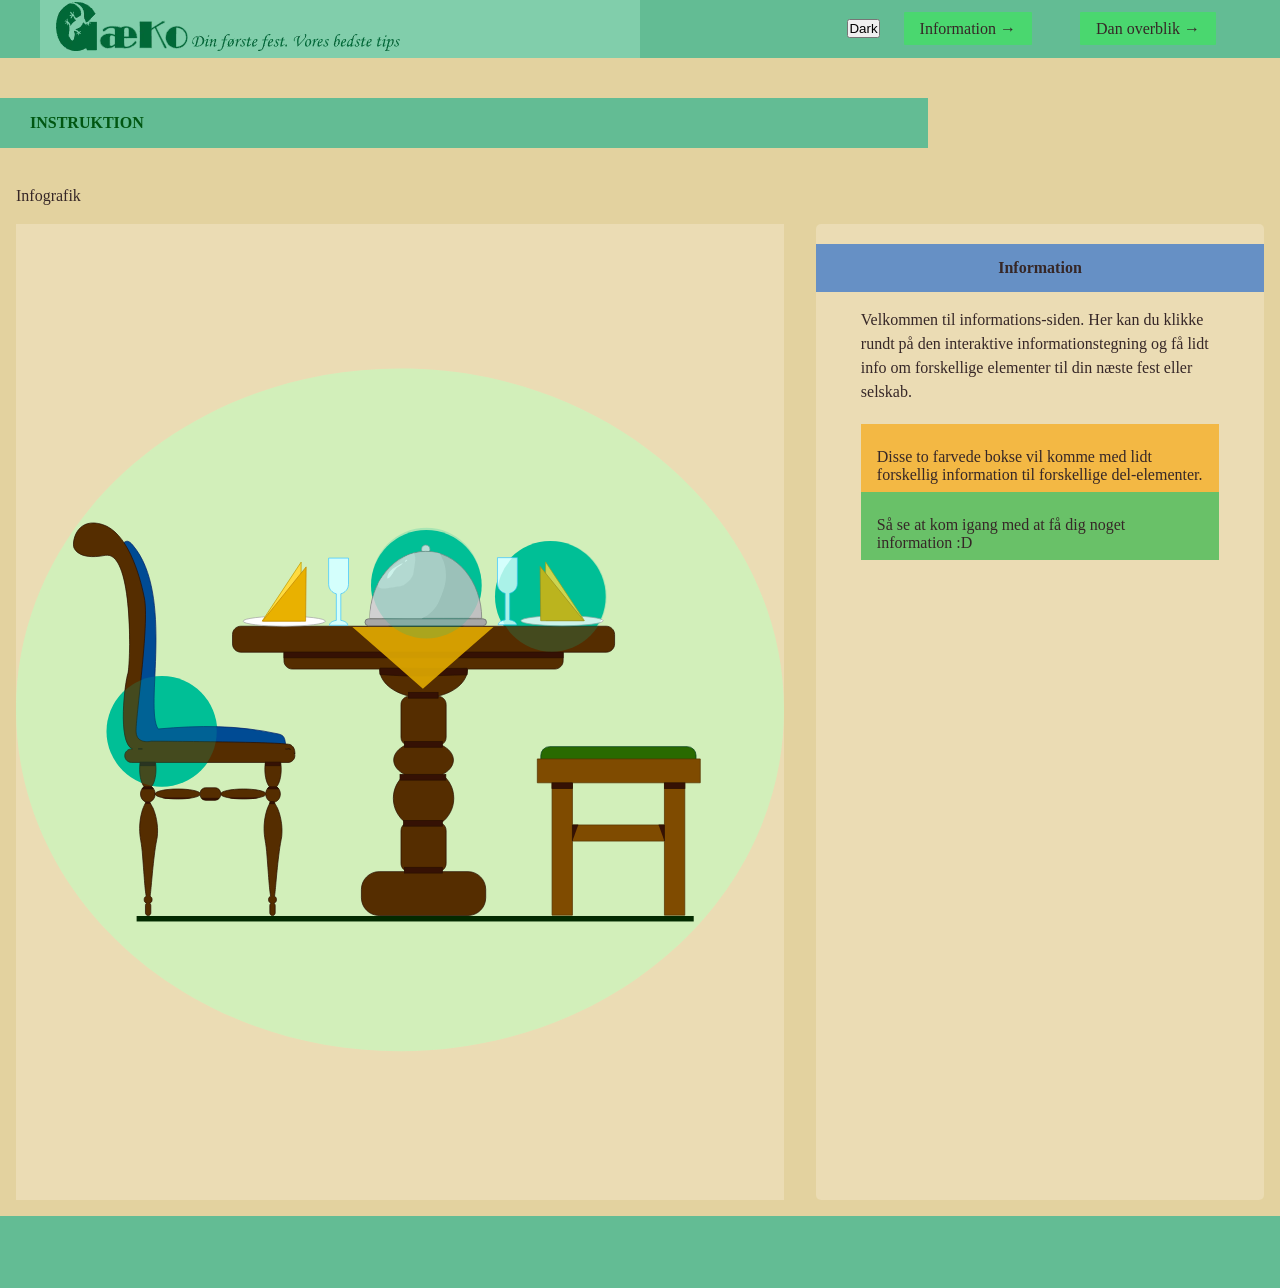
==== commit 1a3ee7ee: "flere detaljer tilføjet" ====
--- a/instruction.html
+++ b/instruction.html
@@ -37,7 +37,7 @@
 
   <main>
     <h1>INSTRUKTION</h1>
-    <p>Underoverskrift</p>
+    <p>Infografik</p>
     <section class="info-graphic">
       <?xml version="1.0" encoding="UTF-8"?>
       <svg id="Layer_2" data-name="Layer 2" xmlns="http://www.w3.org/2000/svg" width="1048.2" height="931.79"
@@ -72,7 +72,7 @@
             d="M615.68,418.1c-49.14.87-65.44,3.51-119-.58.02-2.92-.1-5.79.1-8.71,40.79,0,77.58.78,119.01.32.27,3.01.03,5.97-.11,8.97Z"
             style="fill: #351104; stroke: #2a1000; stroke-miterlimit: 10;" />
         </g>
-        <g id="Skammel">
+        <g class="skammel" id="Skammel">
           <rect x="716.31" y="516.05" width="211.82" height="33.55" rx="12" ry="12"
             style="fill: #296a00; stroke: #003f19; stroke-miterlimit: 10;" />
           <path
@@ -87,12 +87,12 @@
           <polyline points="885 644.97 885 622.92 877.09 622.92"
             style="fill: #351104; stroke: #2a1000; stroke-miterlimit: 10;" />
         </g>
-        <g id="Pude_til_stol" data-name="Pude til stol">
+        <g class="stol" id="Pude_til_stol" data-name="Pude til stol">
           <path
             d="M367.71,511.05c-1.09-6.39-1.4-10.5-9.8-12.34-55.77-12.22-108.19-11.85-163.85-6.75-19.42-28.34,22.52-183.06-34.56-250.75-5.91-7.01-8.85-7.09-14.82-1.54-2.5,2.32-1.66,4-1.68,8.55-.05,10.88-1.99,1,2.1,15.89,40.8,148.43-23.91,174.62,17.09,245.09,3.57,6.14,8.63,6.53,14.2,5.45,1.96,2.92,4.5,4.74,9.96,3.67,59.97-11.69,109.71.24,168.68,4.16,8.2.55,9.39-3.59,12.27-9.04.33-.62.53-1.66.41-2.39Z"
             style="fill: #004b94; stroke: #00206a; stroke-miterlimit: 10;" />
         </g>
-        <g id="Stol">
+        <g class="stol" id="Stol">
           <g>
             <path
               d="M271.91,572.23h-13.14c-4.05,0-7.36,3.27-7.37,7.28-2.52-3.2-15.22-5.64-30.53-5.64-17.12,0-30.99,3.05-30.99,6.8s13.88,6.8,30.99,6.8c15.31,0,28.01-2.44,30.53-5.64,0,4,3.32,7.28,7.37,7.28h13.14c4.05,0,7.37-3.28,7.37-7.28v-2.32c0-4.01-3.32-7.28-7.37-7.28Z"
@@ -176,10 +176,10 @@
                 style="fill: none; stroke: #bf8600; stroke-miterlimit: 10;" />
             </g>
           </g>
-          <path
+          <path id="left_glass"
             d="M426.68,258.73v36.01h.03c.24,6.21,4.64,11.34,10.49,12.69v36.31c-5.43.75-9.46,3.46-9.46,6.69h25.02c0-3.23-4.03-5.94-9.46-6.69v-36.31c5.85-1.35,10.25-6.48,10.49-12.69h.03v-36.01h-27.14Z"
             style="fill: #d4fffc; stroke: #3fc6ff; stroke-miterlimit: 10;" />
-          <path
+          <path id="right_glass"
             d="M657.14,258.1v36.01h.03c.24,6.21,4.64,11.34,10.49,12.69v36.31c-5.43.75-9.46,3.46-9.46,6.69h25.02c0-3.23-4.03-5.94-9.46-6.69v-36.31c5.85-1.35,10.25-6.48,10.49-12.69h.03v-36.01h-27.14Z"
             style="fill: #d4fffc; stroke: #3fc6ff; stroke-miterlimit: 10;" />
           <polygon
@@ -215,13 +215,15 @@
         </g>
       </svg>
     </section>
-    <section class="info-text">
-      <h2>Overskrift</h2>
+    <section class="info-text" id="info-text">
+      <h2>Information</h2>
       <article>
-        <p class="placeholder">INFO-TEKST</p>
+        <p class="placeholder">Velkommen til informations-siden. Her kan du klikke rundt på den interaktive
+          informationstegning og få lidt info om forskellige elementer til din næste fest eller selskab.</p>
       </article>
-      <aside id="efficiency" class="info-box">INFO-BOX</aside>
-      <aside id="requirement" class="info-box">INFO-BOX</aside>
+      <aside id="efficiency" class="info-box">Disse to farvede bokse vil komme med lidt forskellig information til
+        forskellige del-elementer.</aside>
+      <aside id="requirement" class="info-box">Så se at kom igang med at få dig noget information :D</aside>
     </section>
 
   </main>
@@ -250,6 +252,8 @@
   </footer>
   <script src="js/svg.js"></script>
   <script src="js/darkmode.js"></script>
+  <script src="js/burger.js"></script>
+
 </body>
 
 </html>
--- a/css/custom.css
+++ b/css/custom.css
@@ -81,6 +81,56 @@
     opacity: 0.2;
     pointer-events: none;
   }
+  .news1,
+  .news3 {
+    background-color: light-dark(#e7c570, #22572f);
+    border-radius: 4%;
+    box-shadow: 1px 1px 5px light-dark(#0f3f29, #000905);
+    padding: 10px;
+  }
+  .news1 p,
+  .news2 p,
+  .news3 p {
+    margin-block: 10px;
+  }
+  .news2 {
+    background-color: light-dark(#ead08f, #22572f);
+    border-radius: 4%;
+    box-shadow: 1px 1px 5px light-dark(#0f3f29, #000905);
+    padding: 10px;
+  }
+  .section {
+    border: #000 solid 1px;
+    padding-bottom: 1rem;
+  }
+  .linket {
+    text-decoration: none;
+    border-radius: 2px;
+    background-color: light-dark(#4ad76f, #215d31);
+    color: light-dark(#362727, #bfa766);
+    border: #000 1px solid;
+    box-shadow: 1px 1px 1px black;
+    padding: 3px;
+  }
+  .linket:hover {
+    background-color: light-dark(#35f568, #007e22);
+  }
+  .article_btn {
+    background-color: light-dark(#d49b2a, #043606);
+    border: black 1px solid;
+    box-shadow: 1px 1px 1px black;
+    color: light-dark (black, white);
+    padding: 3px;
+  }
+  .article_btn:hover {
+    background-color: light-dark(#ffba30, #3ba03e);
+  }
+  #burnt_dinner,
+  #help_host,
+  #power_fail {
+    background-color: light-dark(#f0eded, #272d29);
+    color: var(--color-text);
+  }
 
   /* form {
     display: block;
@@ -88,12 +138,10 @@
   }
 
   /* Animations */
+
   /* .info-text {
-    visibility: hidden;
-  }
-
-  .fadeIn {
-    animation: fadeIn_kf 0.4s;
+    animation: fadeIn_kf 3s ease-out forwards;
+    opacity: 0;
   }
   @keyframes fadeIn_kf {
     from {
@@ -102,7 +150,40 @@
     to {
       opacity: 1;
     }
-  }  */
+  } */
+
+  #Skammel path,
+  #Skammel rect,
+  #Skammel polyline {
+    animation: skammel 2s ease-out both;
+    transform-box: fill-box;
+    transform-origin: center;
+  }
+  @keyframes skammel {
+    from {
+      transform: translate(0, 0);
+    }
+    to {
+      transform: translate(150px, 0);
+    }
+  }
+  /* 
+  #Pude_til_stol path,
+  #Stol path,
+  #Stol rect {
+    animation: stol 2s ease-out both;
+    transform-box: fill-box;
+    transform-origin: center;
+  }
+  @keyframes stol {
+    from {
+      transform: translate(0, 0);
+    }
+    to {
+      transform: translate(50px, 0);
+    }
+  } */
+
   [popover] {
     padding: 1rem;
     max-height: 40rem;
@@ -119,6 +200,10 @@
     position: sticky;
     top: 0;
     justify-self: end;
+    background-color: light-dark(#d49b2a, #367438);
+    color: light-dark(#362727, #bfa766);
+    border-color: #bfa766;
+    padding: 2px;
   }
   :popover-open {
     display: grid;
--- a/css/general.css
+++ b/css/general.css
@@ -54,13 +54,25 @@
 #frontpage h1 {
   font-size: 3rem;
   text-align: center;
-  margin-block: 1rem 2rem;
+  margin-block: 1rem;
 }
+
 #frontpage h2 {
   font-size: 2rem;
   text-align: center;
-  margin-block: 1rem 2rem;
+  margin-block: 1rem;
 }
+#frontpage h4 {
+  text-align: center;
+  font-size: 1.5rem;
+}
+#frontpage .billede {
+  width: 80%;
+  padding: 5%;
+  border: black 1px solid;
+  background-color: rgb(255, 246, 235);
+}
+
 #instruction p {
   grid-column: 1/-1;
   margin-bottom: 20px;
@@ -77,6 +89,10 @@
 }
 h3 {
   font-size: var(--headline3-size);
+}
+
+#frontpage h3 {
+  font-size: 1.5rem;
 }
 main > h1 {
   width: calc(80% - 6rem);
--- a/css/layout.css
+++ b/css/layout.css
@@ -68,6 +68,7 @@
   grid-column: -1/1;
   display: grid;
   grid-template-columns: 1fr minmax(300px, 1200px) 1fr;
+  border-radius: 0%;
 }
 #frontpage .bred > * {
   grid-column: 2/3;
@@ -75,13 +76,81 @@
 .grid_1-2 {
   display: grid;
   grid-template-columns: 1fr 2fr;
+  line-height: 0.6cm;
 }
 .grid_1-1-1 {
   display: grid;
   grid-template-columns: 1fr 1fr 1fr;
   gap: 20px;
 }
+/* animations */
+.bred2 article {
+  animation: effekt ease-out both;
+  animation-timeline: scroll();
+}
 
+@keyframes effekt {
+  from {
+    scale: 0.8;
+    translate: 0 40vw;
+  }
+}
+.bred2 article:first-child {
+  /* rotate: -5deg; */
+  animation: venstre ease-out both;
+  animation-timeline: scroll();
+}
+@keyframes venstre {
+  from {
+    scale: 0.8;
+    translate: 0 20vw;
+  }
+}
+.bred2 article:last-child {
+  /* rotate: 5deg; */
+  animation: højre ease-out both;
+  animation-timeline: scroll();
+}
+@keyframes højre {
+  from {
+    scale: 0.8;
+    translate: 0 80vw;
+  }
+}
+
+.grid_1-1 {
+  display: grid;
+  grid-template-columns: 1fr 1fr;
+  gap: 10px;
+}
+.underrubrik {
+  padding-bottom: 1rem;
+}
+.grid_1-1 p {
+  margin-bottom: 1rem;
+}
+#frontpage .bred2 {
+  background-color: light-dark(#63bc94, #033922);
+  grid-column: -1/1;
+  display: grid;
+  grid-template-columns: 1fr minmax(300px, 1200px) 1fr;
+}
+#frontpage .bred2 > * {
+  grid-column: 2/3;
+}
+#frontpage .overskrift {
+  background-color: light-dark(#d5a129, #684b07);
+  padding-block: 9px;
+}
+.news {
+  background-color: light-dark(#d5a129, #684b07);
+}
+.forside {
+  padding-bottom: 1%;
+}
+footer a {
+  color: transparent;
+}
 @media (width > 600px) {
   #instruction > main,
   #register > main {
--- a/css/burger.css
+++ b/css/burger.css
@@ -0,0 +1,64 @@
+.burger {
+  width: 30px;
+  height: 20px;
+  cursor: pointer;
+}
+
+.burger .line {
+  display: block;
+  width: 100%;
+  height: 2px;
+  background-color: #333333;
+  margin-bottom: 5px;
+  transition: 0.2s linear;
+}
+.burger {
+  display: none;
+}
+@media screen and (width < 800px) {
+  .menu {
+    display: none;
+  }
+  .logo {
+    flex: 0 0 50vw;
+  }
+  .burger {
+    display: block;
+    background-color: transparent;
+    border: 0;
+    flex: 0 0 auto;
+    margin: 0 20px;
+  }
+  .burger.active .line:nth-child(1) {
+    transform: rotate(45deg) translate(5px, 5px);
+    transition: 0.2s linear;
+  }
+  .burger.active .line:nth-child(2) {
+    opacity: 0;
+    transition: 0.15s linear;
+  }
+  .burger.active .line:nth-child(3) {
+    transform: rotate(-45deg) translate(5px, -5px);
+    transition: 0.2s linear;
+  }
+  nav.active .menu {
+    display: block;
+    background-color: var(--color-menu-bg);
+    position: absolute;
+    top: 3.6rem;
+    right: 0;
+    width: clamp(200px, 50vw, 400px);
+    z-index: 1;
+    opacity: 0.8;
+  }
+  header > nav li > a:after {
+    content: "";
+  }
+  nav.active .menu li {
+    margin: 40px 20px;
+    text-align: right;
+  }
+  nav.active .menu a {
+    font-size: 24px;
+  }
+}
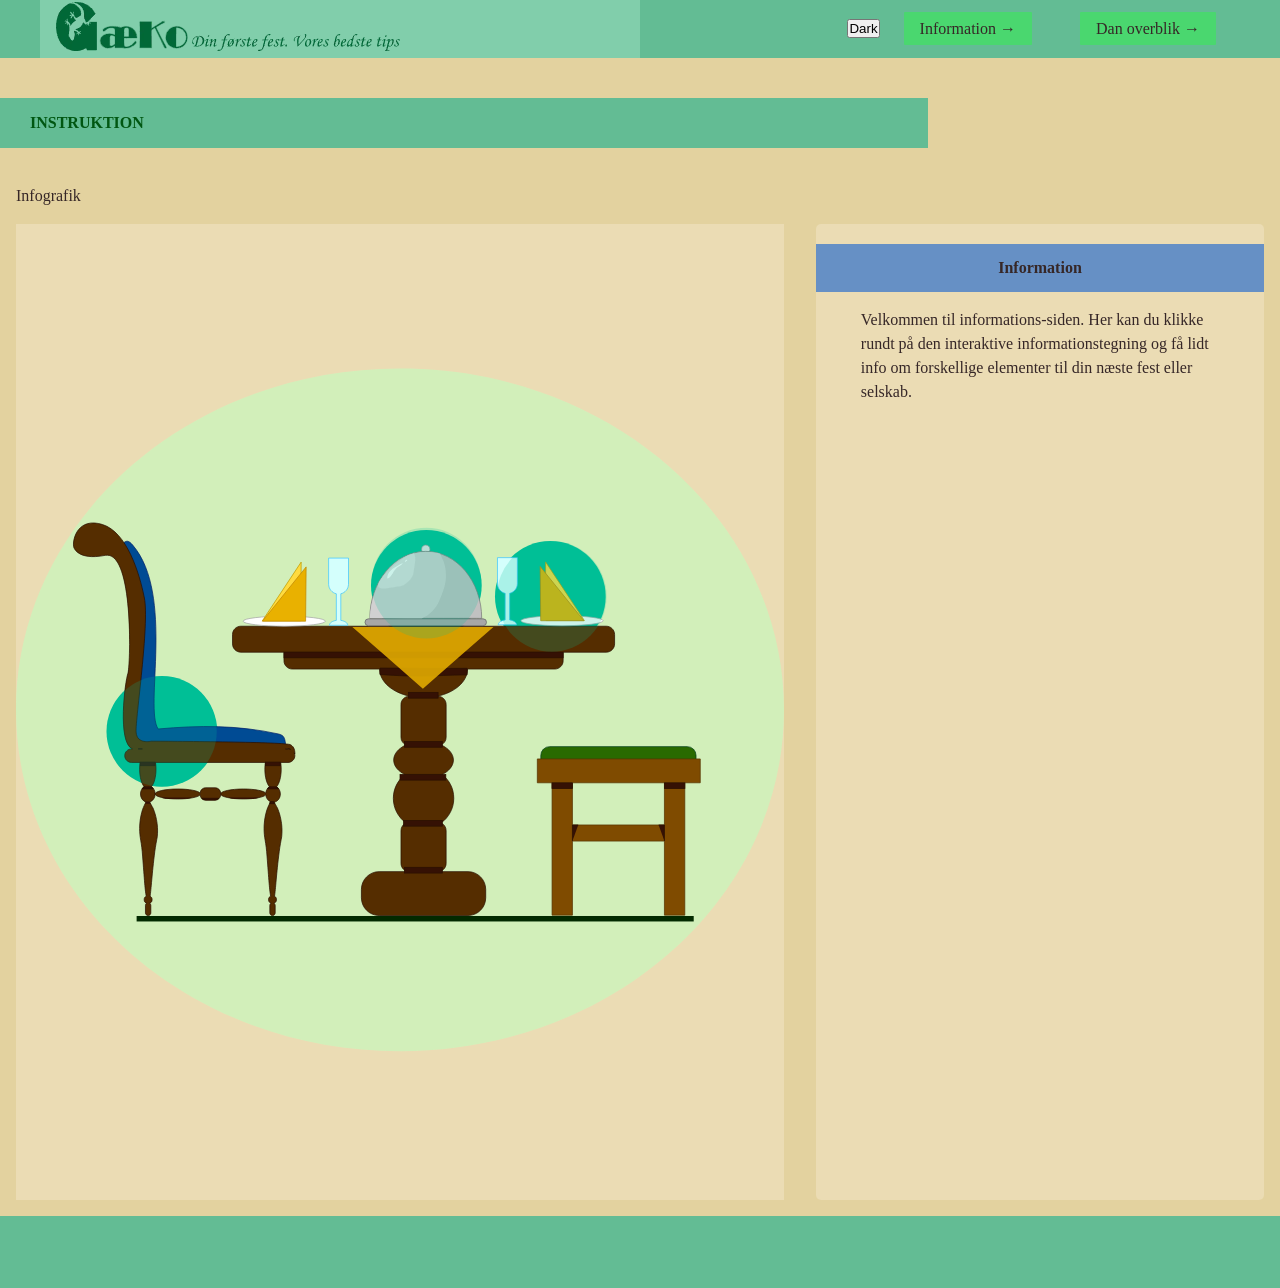
==== commit 3ab323e6: "infokort animationer" ====
--- a/instruction.html
+++ b/instruction.html
@@ -221,9 +221,8 @@
         <p class="placeholder">Velkommen til informations-siden. Her kan du klikke rundt på den interaktive
           informationstegning og få lidt info om forskellige elementer til din næste fest eller selskab.</p>
       </article>
-      <aside id="efficiency" class="info-box">Disse to farvede bokse vil komme med lidt forskellig information til
-        forskellige del-elementer.</aside>
-      <aside id="requirement" class="info-box">Så se at kom igang med at få dig noget information :D</aside>
+      <aside id="efficiency" class="info-box hide"></aside>
+      <aside id="requirement" class="info-box hide"></aside>
     </section>
 
   </main>
--- a/css/custom.css
+++ b/css/custom.css
@@ -139,19 +139,6 @@
 
   /* Animations */
 
-  /* .info-text {
-    animation: fadeIn_kf 3s ease-out forwards;
-    opacity: 0;
-  }
-  @keyframes fadeIn_kf {
-    from {
-      opacity: 0;
-    }
-    to {
-      opacity: 1;
-    }
-  } */
-
   #Skammel path,
   #Skammel rect,
   #Skammel polyline {
--- a/css/infographic.css
+++ b/css/infographic.css
@@ -43,3 +43,19 @@
 .info-box:nth-of-type(2n) {
   background-color: var(--color-card-bg-inverted);
 }
+.hide {
+  visibility: hidden;
+}
+.fadeIn {
+  animation: fadeIn 1s;
+}
+@keyframes fadeIn {
+  from {
+    opacity: 0;
+    scale: 0.8;
+    translate: 0 1vw;
+  }
+  to {
+    opacity: 1;
+  }
+}
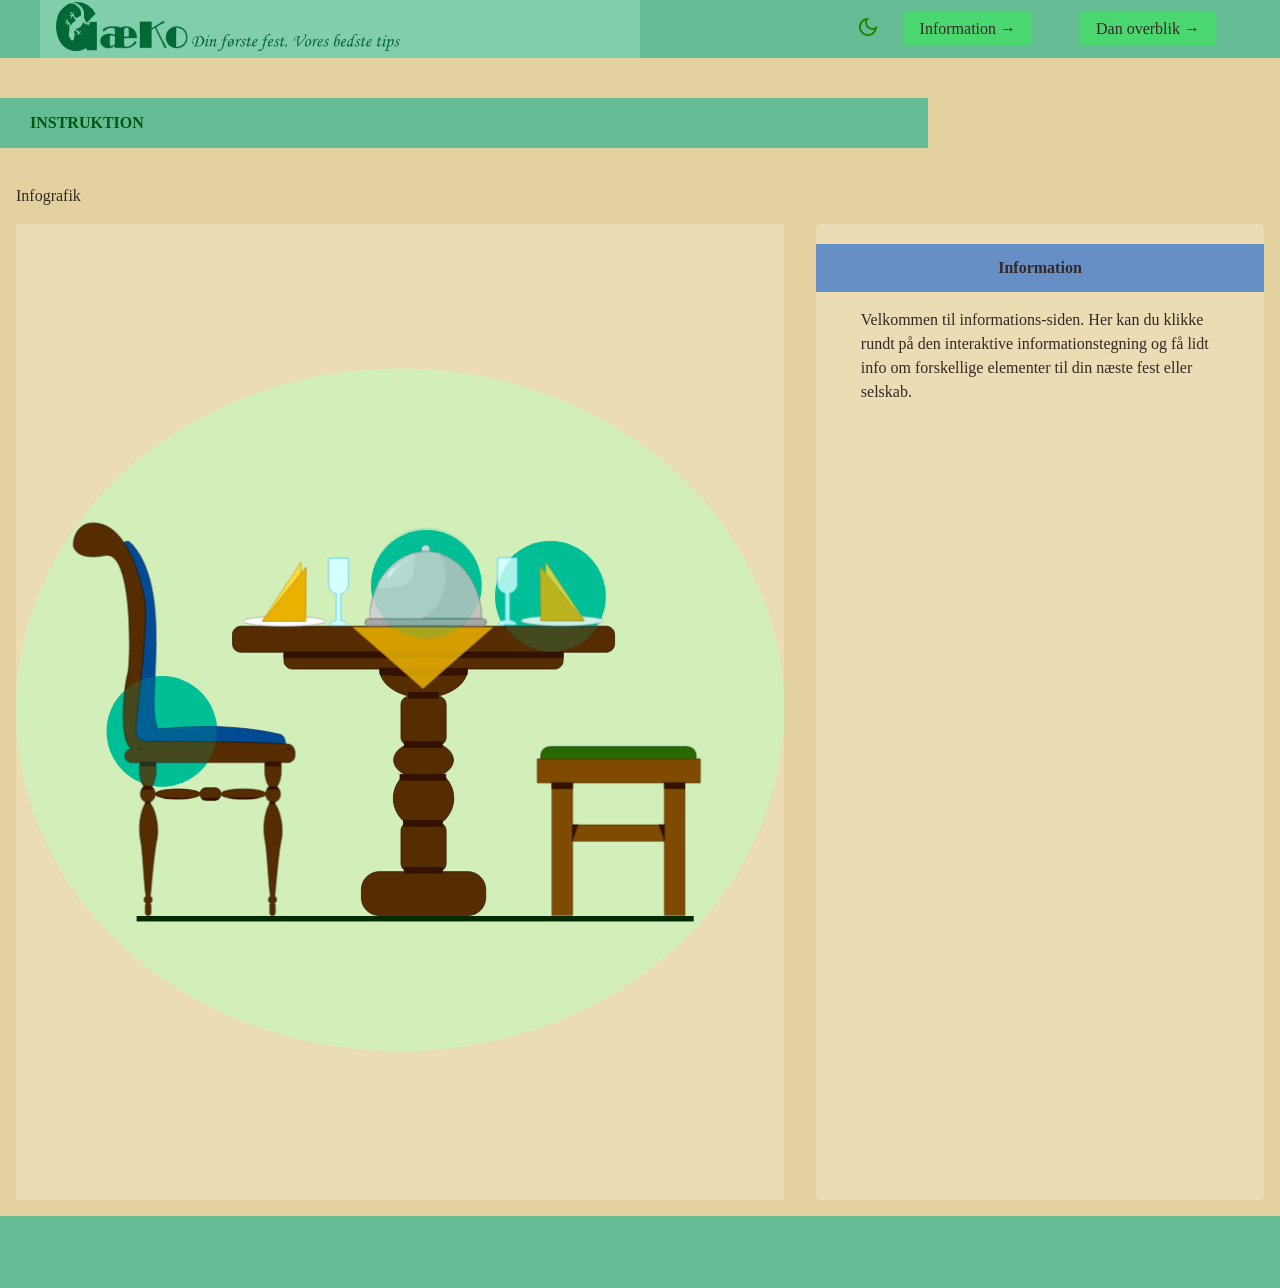
==== commit 39be63ee: "stole animation virker!!!" ====
--- a/instruction.html
+++ b/instruction.html
@@ -23,7 +23,7 @@
             alt="slogan"> </a>
       </div>
       <ul class="menu">
-        <button id="toggle-btn">Dark</button>
+        <button id="toggle-btn"><img src="imgs/dark_mode_moon.png" alt=""></button>
         <li><a class="menuItem" href="instruction.html">Information</a></li>
         <li><a class="menuItem" href="register.html">Dan overblik</a></li>
       </ul>
@@ -47,7 +47,7 @@
             d="M1048.2,465.89c0,257.31-234.64,465.9-524.1,465.9S0,723.2,0,465.89,234.65,0,524.1,0c9.46,0,18.87.22,28.21.67.81.03,1.62.07,2.43.13,275.2,14.09,493.46,216.93,493.46,465.09Z"
             style="fill: #bfffbf; opacity: .56;" />
           <rect x="164.63" y="747.19" width="760.34" height="7.47" style="fill: #032a00;" />
-          <circle cx="199.07" cy="495.28" r="75.54" style="fill: #00bf96;" />
+          <circle class="circle" cx="199.07" cy="495.28" r="75.54" style="fill: #00bf96;" />
           <circle cx="560.06" cy="296.02" r="75.54" style="fill: #00bf96;" />
           <circle cx="559.25" cy="246.65" r="5.72" style="fill: #e6e6e6; stroke: #959595; stroke-miterlimit: 10;" />
           <circle cx="729.29" cy="311.05" r="75.54" style="fill: #00bf96;" />
--- a/css/custom.css
+++ b/css/custom.css
@@ -132,44 +132,13 @@
     color: var(--color-text);
   }
 
-  /* form {
-    display: block;
-    gap: 10rem;
+  header #toggle-btn {
+    background-color: light-dark(#63bc94, #084027);
+    border: none;
   }
-
-  /* Animations */
-
-  #Skammel path,
-  #Skammel rect,
-  #Skammel polyline {
-    animation: skammel 2s ease-out both;
-    transform-box: fill-box;
-    transform-origin: center;
+  header #toggle-btn:hover {
+    background-color: light-dark(#6ac89e, #0a4f30);
   }
-  @keyframes skammel {
-    from {
-      transform: translate(0, 0);
-    }
-    to {
-      transform: translate(150px, 0);
-    }
-  }
-  /* 
-  #Pude_til_stol path,
-  #Stol path,
-  #Stol rect {
-    animation: stol 2s ease-out both;
-    transform-box: fill-box;
-    transform-origin: center;
-  }
-  @keyframes stol {
-    from {
-      transform: translate(0, 0);
-    }
-    to {
-      transform: translate(50px, 0);
-    }
-  } */
 
   [popover] {
     padding: 1rem;
@@ -202,4 +171,7 @@
 }
 html.dark {
   color-scheme: dark;
+  .news_dark {
+    filter: brightness(60%);
+  }
 }
--- a/css/layout.css
+++ b/css/layout.css
@@ -70,6 +70,9 @@
   grid-template-columns: 1fr minmax(300px, 1200px) 1fr;
   border-radius: 0%;
 }
+#frontpage .forside p {
+  margin-bottom: 1rem;
+}
 #frontpage .bred > * {
   grid-column: 2/3;
 }
@@ -92,7 +95,7 @@
 @keyframes effekt {
   from {
     scale: 0.8;
-    translate: 0 40vw;
+    translate: 0 30vw;
   }
 }
 .bred2 article:first-child {
@@ -103,7 +106,7 @@
 @keyframes venstre {
   from {
     scale: 0.8;
-    translate: 0 20vw;
+    translate: 0 10vw;
   }
 }
 .bred2 article:last-child {
@@ -114,7 +117,7 @@
 @keyframes højre {
   from {
     scale: 0.8;
-    translate: 0 80vw;
+    translate: 0 50vw;
   }
 }
 
--- a/css/infographic.css
+++ b/css/infographic.css
@@ -59,3 +59,34 @@
     opacity: 1;
   }
 }
+/* Animations */
+
+#Skammel {
+  animation: skammel ease-out both 1s;
+    animation-delay: 0.1s;
+
+}
+@keyframes skammel {
+  from {
+    transform: translateX(200px);
+  }
+  to {
+    transform: translateX(0);
+  }
+}
+
+#Pude_til_stol path,
+#Stol path,
+#Stol rect {
+  animation: stol 0.6s ease-out both;
+}
+@keyframes stol {
+  from {
+    transform: translateX(-200px);
+  }
+  to {
+    transform: translateX(0);
+  }
+}
+
+/* 
